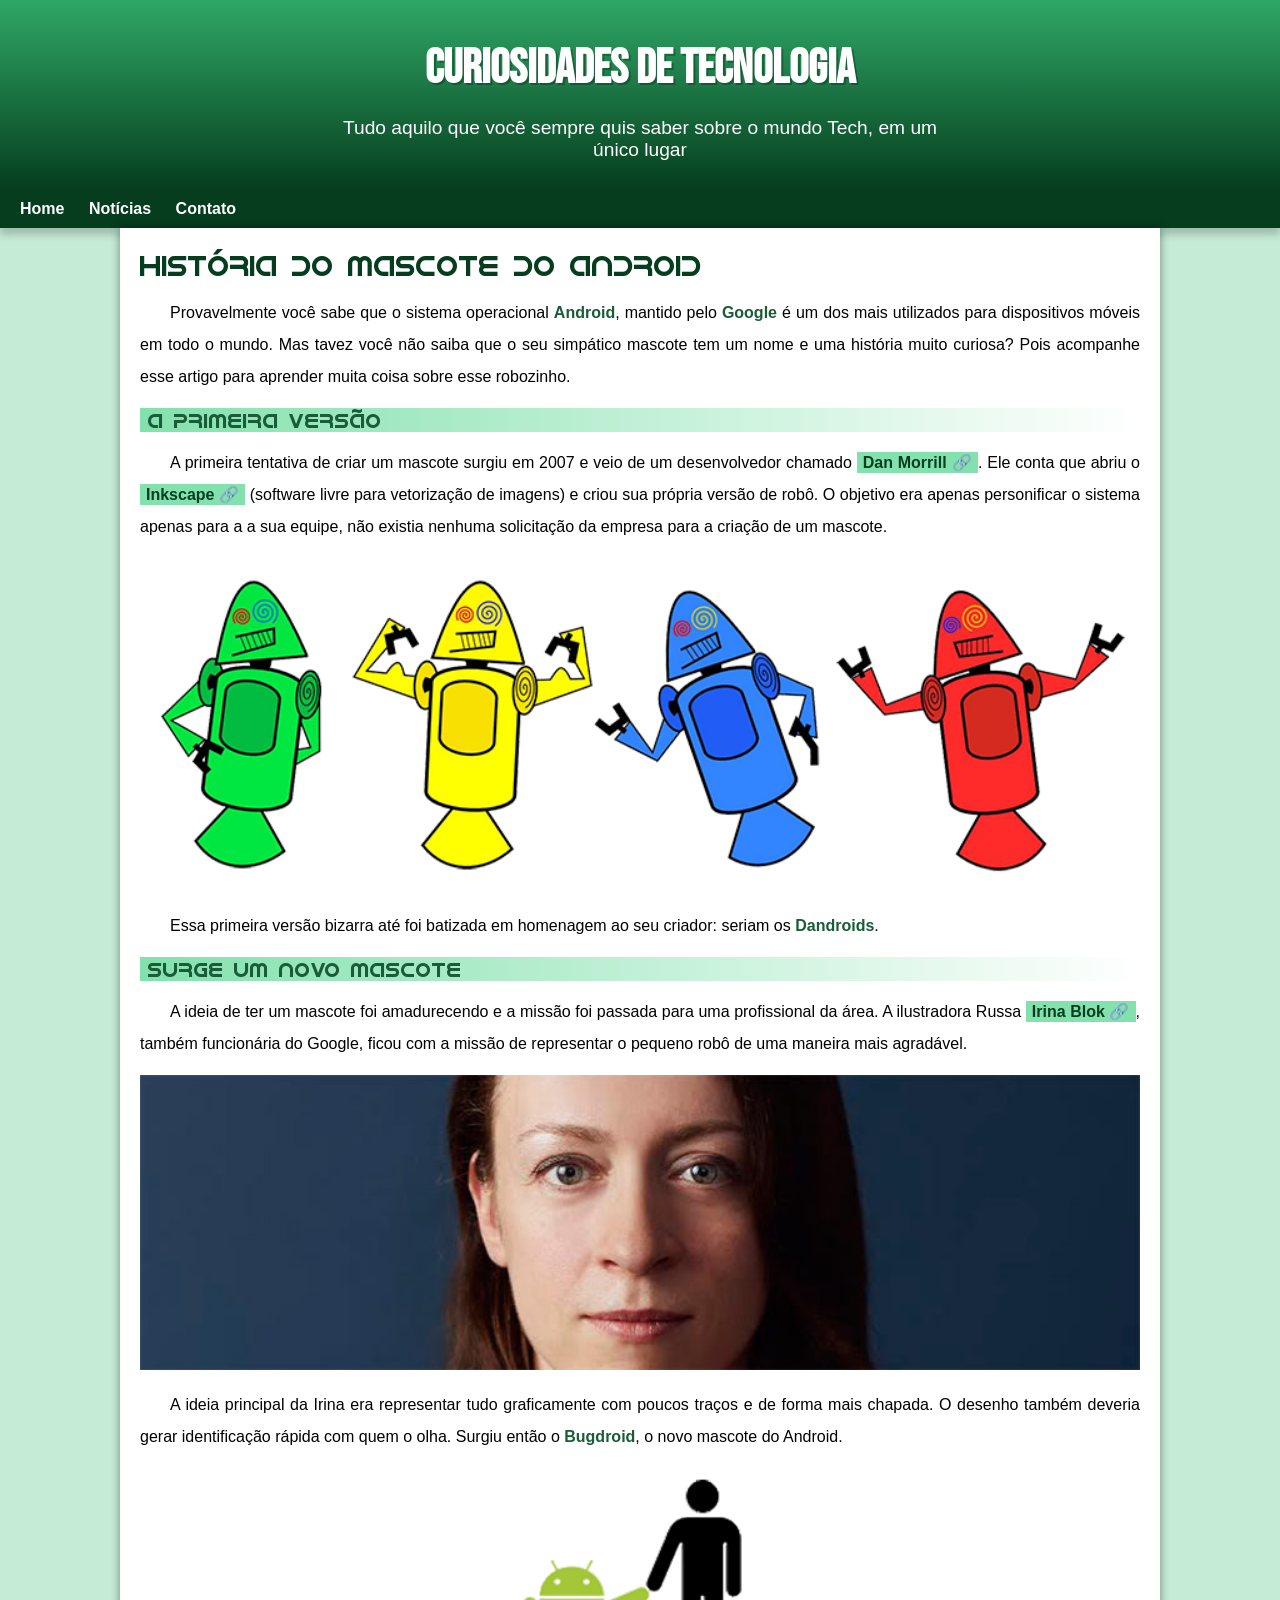
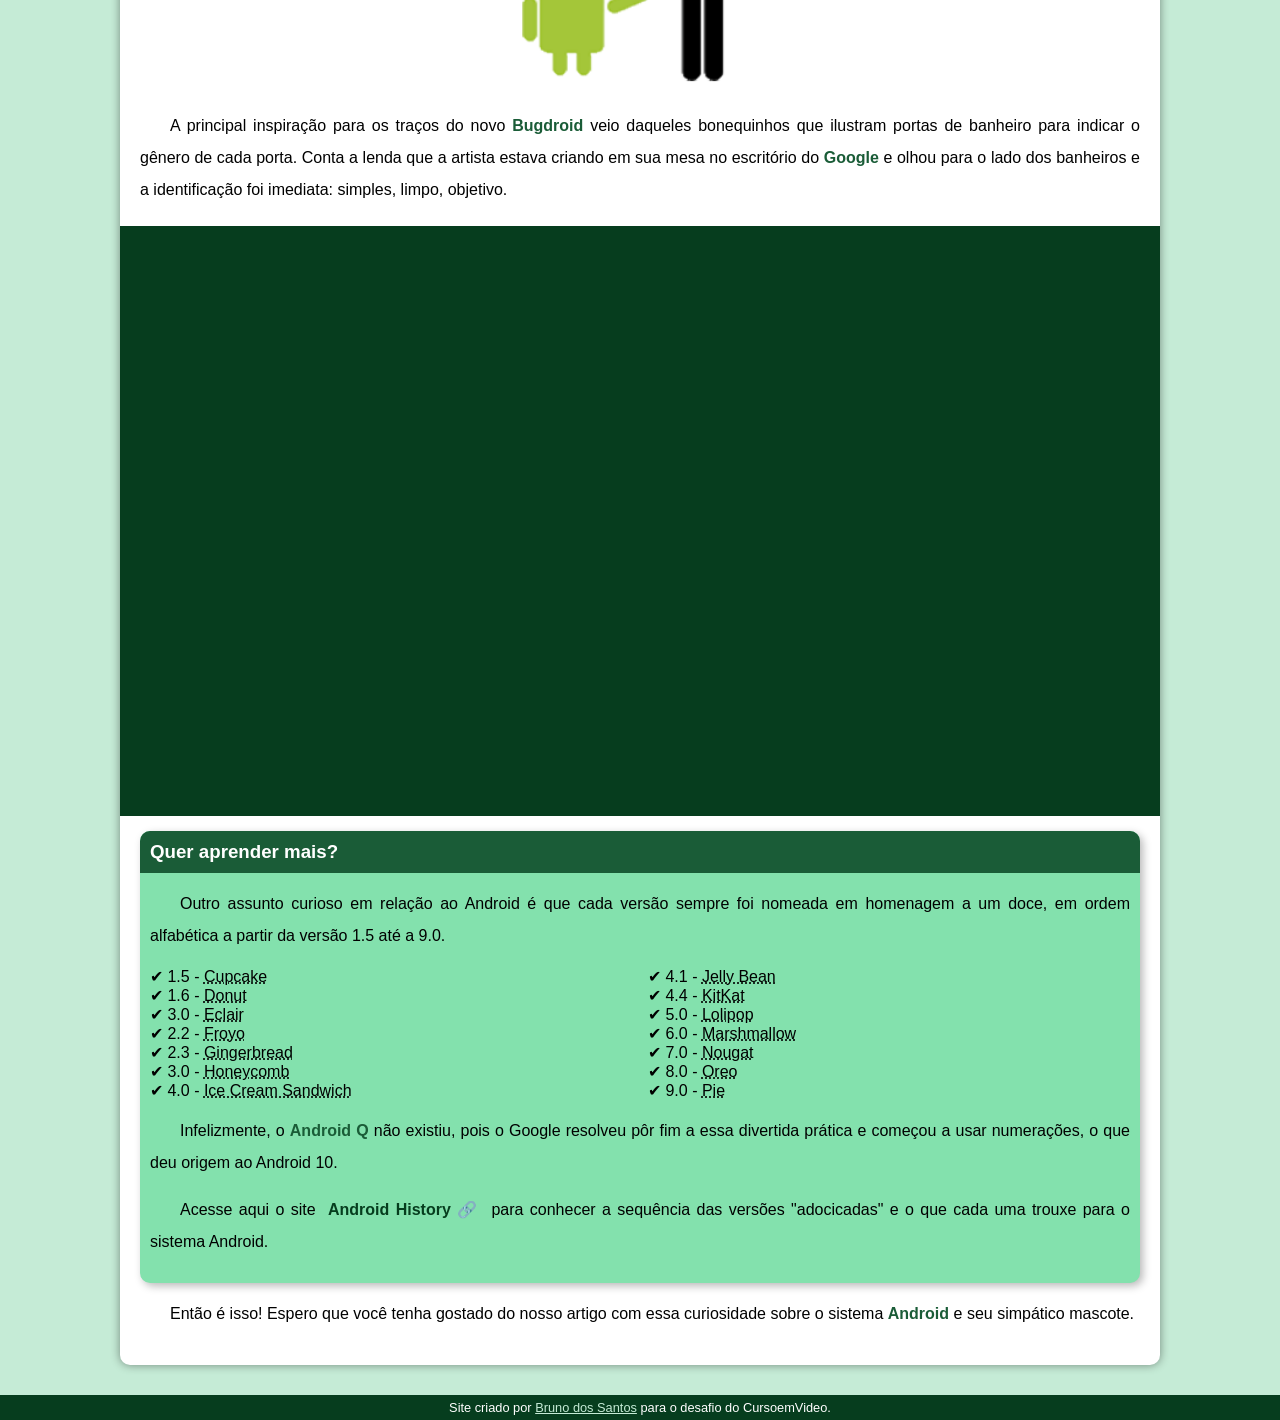
==== index.html @ a3a1a136 "Exclusão do link curiosidades e fale conosco" ====
<!DOCTYPE html>
<html lang="pt-br">

<head>
    <meta charset="UTF-8">
    <meta http-equiv="X-UA-Compatible" content="IE=edge">
    <meta name="viewport" content="width=device-width, initial-scale=1.0">
    <link rel="stylesheet" href="style.css">
    <link rel="icon" href="imagens/favicon.ico" type="image/x-icon" />
    <title>Como surgiu o mascote do Android?</title>

</head>

<body>
    <header>
        
        <h1>CURIOSIDADES DE TECNOLOGIA</h1>
        
        <P>Tudo aquilo que você sempre quis saber sobre o mundo Tech, em um único lugar</P>

    </header>
    
    <nav>
        <a href="#">Home</a>
        <a href="#">Notícias</a>
        <a href="#">Contato</a>
    
    </nav>
    
    <main>
    
        <article>
    
            <h1>HISTÓRIA DO MASCOTE DO ANDROID</h1>
    
            <P>Provavelmente você sabe que o sistema operacional <strong>Android</strong>, mantido pelo
            <strong>Google</strong> é um dos mais utilizados
            para dispositivos móveis em todo o mundo. Mas tavez você não saiba que o seu simpático mascote tem um
            nome e uma história muito curiosa? Pois acompanhe esse artigo para aprender muita coisa sobre esse
            robozinho.
            </P>
            
            <h2>A PRIMEIRA VERSÃO</h2>
            
            <P>
            A primeira tentativa de criar um mascote surgiu em 2007 e veio de um desenvolvedor chamado <a href="https://androidcommunity.com/dan-morrill-shows-us-the-android-mascot-that-almost-was-20130103/" target="_blank" class="externo">Dan Morrill</a>.
            Ele conta que abriu o <a href="https://inkscape.org/pt-br/" target="_blank" class="externo">Inkscape</a> (software livre
            para vetorização de imagens) e criou sua própria versão
            de robô. O objetivo era apenas personificar o sistema apenas para a a sua equipe, não existia nenhuma
            solicitação da empresa para a criação de um mascote.
            </P>
            
            <picture>
                
                <source media="(max-width: 800px)" srcset="imagens/dan-droids-pq.png">
                <img id="dan-droids" src="imagens/dan-droids.png" alt="Dan Droids">
            
            </picture>
            
            <p>
            Essa primeira versão bizarra até foi batizada em homenagem ao seu criador: seriam os
            <strong>Dandroids</strong>.
            </p>

            <h2>SURGE UM NOVO MASCOTE</h2>

            <P>
            A ideia de ter um mascote foi amadurecendo e a missão foi passada para uma profissional da área. A
            ilustradora Russa <a href="https://www.irinablok.com/android" target="_blank" class="externo">Irina
            Blok</a>, também
            funcionária do Google, ficou com a missão de representar o pequeno
            robô de uma maneira mais agradável.</P>
            
            <picture>
            
                <source media="(max-width: 800px)" srcset="imagens/irina-blok-pq.jpg">
                <img id="irina-block" src="imagens/irina-blok.jpg" alt="Dan Droids">
            
            </picture>
            
            <p>
            A ideia principal da Irina era representar tudo graficamente com poucos traços e de forma mais chapada. O
            desenho também deveria gerar identificação rápida com quem o olha. Surgiu então o <strong>Bugdroid</strong>, o novo mascote do Android.
            </p>
            
            <img id="pequena" src="imagens/bugdroid.png" alt="bugdroid" placehold="bug">
            
            <p>
                A principal inspiração para os traços do novo <strong>Bugdroid</strong> veio daqueles bonequinhos que
                ilustram portas de
                banheiro para indicar o gênero de cada porta. Conta a lenda que a artista estava criando em sua mesa no
                escritório do <strong>Google</strong> e olhou para o lado dos banheiros e a identificação foi imediata:
                simples, limpo,
                objetivo.</p>

            <div class="video">
                
                <iframe id="videoyou" width="560" height="315"
                src="https://www.youtube.com/embed/l2UDgpLz20M" title="YouTube video player" frameborder="0"
                allow="accelerometer; autoplay; clipboard-write; encrypted-media; gyroscope; picture-in-picture"
                allowfullscreen></iframe>
            </div>
            
            <aside>
            
                <h3>Quer aprender mais?</h3>

                <p>
                    Outro assunto curioso em relação ao Android é que cada versão sempre foi nomeada em homenagem a um
                    doce, em ordem alfabética a partir da versão 1.5 até a 9.0.</p>

                <ul>

                    <li>1.5 - <abbr title="Bolo de Copo">Cupcake</abbr></li>
                    <li>1.6 - <abbr title="Rosquinha">Donut</abbr></li>
                    <li>3.0 - <abbr title="Bomba">Eclair</abbr></li>
                    <li>2.2 - <abbr title="Iorgute Congelado">Froyo</abbr></li>
                    <li>2.3 - <abbr title="Biscoito de Gengibre">Gingerbread</abbr></li>
                    <li>3.0 - <abbr title="Favo de Mel">Honeycomb</abbr></li>
                    <li>4.0 - <abbr title="SAnduiche de Sorvete">Ice Cream Sandwich</abbr></li>
                    <li>4.1 - <abbr title="Jujuba">Jelly Bean</abbr></li>
                    <li>4.4 - <abbr title="KitKat">KitKat</abbr></li>
                    <li>5.0 - <abbr title="Pirulito">Lolipop</abbr></li>
                    <li>6.0 - <abbr title="Marshmallow">Marshmallow</abbr></li>
                    <li>7.0 - <abbr title="Torrone">Nougat</abbr></li>
                    <li>8.0 - <abbr title="Oreo">Oreo</abbr></li>
                    <li>9.0 - <abbr title="Torta">Pie</abbr></li>

                </ul>

                <p>Infelizmente, o <strong>Android Q</strong> não existiu, pois o Google resolveu pôr fim a essa
                    divertida prática e começou a usar numerações, o que deu origem ao Android 10.</p>

                <p> Acesse aqui o site <a href="https://   www.android.com/intl/pt-BR_br/history/" target="_blank"
                        class="externo">Android History</a> para conhecer a sequência das versões "adocicadas" e o
                    que cada uma trouxe para o sistema Android.
                </p>

            </aside>

            <p>Então é isso! Espero que você tenha gostado do nosso artigo com essa curiosidade sobre o sistema
                <strong>Android</strong> e seu simpático mascote.
            </p>
        </article>

    </main>

    
              
    <footer>
        <p>Site criado por <a id="rede" href="https://www.linkedin.com/in/bruno-dos-santos-845595197/" target="_blank">Bruno dos Santos</a> para o desafio do CursoemVideo.</p>
    </footer>
</body>

</html>
---- style.css ----
@font-face {
    font-family: 'idroid';
    src: url('../fontes/idroid.otf');
}

@font-face {
    font-family: 'bebas';
    src: url('fontes/BebasNeue-Regular.ttf');
}

* {
    margin: 0;
    padding: 0;
}


:root {

    --cor0: #c5ebd6;
    --cor1: #83e1ad;
    --cor2: #3ddc84;
    --cor3: #2fa866;
    --cor4: #1a5c37;
    --cor5: #063d1e;
    --fonte-padrao: Arial, Helvetica, sans-serif;
    --fonte-destaque: 'bebas';
    --fonte-android: 'idroid';

}



body {
    font-family: var(--fonte-padrao);
    background-color: var(--cor0);
        
}

a.externo::after {
    content: '\00a0\1f517';
}


header {
    background-image: linear-gradient(to bottom, var(--cor3), var(--cor5));
    min-height: 150px;
    text-align: center;
    padding-top: 40px;
    font-weight: normal;
}



header h1 {
    
    color:white;
    font-family: var(--fonte-destaque);
    font-size: 3em;
    margin-bottom: 20px;
    text-shadow: 2px 2px 0px rgba(0,0,0,0.267);

}

header p {
    font-family: var(--fonte-padrao);
    font-size: 1.2em;
    color: white;
    max-width: 600px;
    padding-right: 10px;
    padding-left: 10px;
    margin: auto;
    
}

nav {
    background-color: var(--cor5);
    padding:10px;
    box-shadow: 0px 7px 7px rgba(0, 0, 0, 0.185)
}

nav a {
    color: white;
    text-decoration: none;
    padding: 10px;
    font-weight: bold;
    border-radius: 5px;
    transition-duration: .5s;
    
    


}

nav a:hover {
    background-color: var(--cor3);
    color: var(--cor5);


}

main {
    min-width: 300px;
    max-width: 1000px;
    margin: auto;
    margin-bottom: 30px;
    padding: 20px;
    background-color:white;
    box-shadow: 0px 0px 10px rgba(0,0,0,0.418);
    border-bottom-left-radius: 10px;
    border-bottom-right-radius: 10px;

}

main h1 {
    color: var(--cor5);
    font-family: var(--fonte-android);
    font-weight: normal;
    font-size: 1.8em;
}

main h2 {
    font-family: var(--fonte-android);
    color: var(--cor4);
    font-size: 1.3em;
    background-image: linear-gradient(to right, var(--cor1), transparent);
    text-indent: 8px;
    font-weight: normal;
    
}


main p {
    margin: 15px 0px;
    text-align: justify;
    text-indent: 30px;
    line-height: 2em;
    font-size: 1em;
}

main strong {
    color: var(--cor4);
    font-weight: bolder;
    
}

main a {
    text-decoration: none;
    font-weight: bold;
    color: var(--cor5);
    background-color: var(--cor1);
    padding: 2px 6px;
}

main a:hover {
    text-decoration: underline;
    color: var(--cor4);
}

/*
article {
    background-color: white;
    box-shadow: 1px 1px 3px 1px rgba(0, 0, 0, 0.438);
    border-radius: 0 0 10px 10px;
    padding-bottom: 50px;
} 

article h1 {
    font-size: 1.8em;
    font-family: 'idroid';
    color: var(--cor4);
    padding-top: 30px;
    padding-left: 30px;
}

article h2 {
    padding-left: 10px;
    font-family: 'idroid';
    color: var(--cor4);
    background-image: linear-gradient(to right, #31aa6759, white);
    padding-top: 5px;
    margin-top: 20px;
    text-align: left;
    margin-left: 30px;
}

article p {

    border-left-width: 0px;
    border-right-width: 0px;
    margin-top: 15px;
    margin-left: 30px;
    margin-bottom: 0px;
    margin-right: 30px;
    text-indent: 30px;
    line-height: 1.5em;

} */


main img {
    width: 100%;
}

img#pequena {
    max-width: 350px;
    display: block;
    margin: auto;

}

div.video {
    position: relative;
    background-color: var(--cor5);
    height: 0px;
    margin-top: 20px;
    margin-left: -20px;
    margin-right: -20px;
    margin-bottom: 15px;
    padding-bottom: 59%;
}

div.video>iframe {
    position: absolute;
    margin: 0px;
    top: 5%;
    left: 5%;
    width: 90%;
    height: 90%;
}


aside {
    background-color: var(--cor1);
    padding: 10px;
    border-radius: 10px;
    box-shadow: 3px 3px 8px rgba(0, 0, 0, 0.278);
    
}

aside  h3 {
    background-color: var(--cor4);
    color: white;
    padding: 10px;
    margin: -10px -10px 0px -10px;
    border-radius: 10px 10px 0px 0px;
}


aside  ul {
    list-style-type: '\2714\0020\0020';
    columns: 2;
    list-style-position: inside;
    

}



footer {

    background-color: var(--cor5);
    color: white;
    


}

footer p {
    text-align: center;
    font-size: 0.8em;
    padding: 5px;

}

footer >  a {
    color: white;
    font-weight: bolder;
    text-decoration: none;

}

footer a:hover {
    text-decoration: underline;
    color: var(--cor1);
}

#rede {
    color: var(--cor0);
} 

#rede:hover {
    color: rgb(8, 107, 17);
}
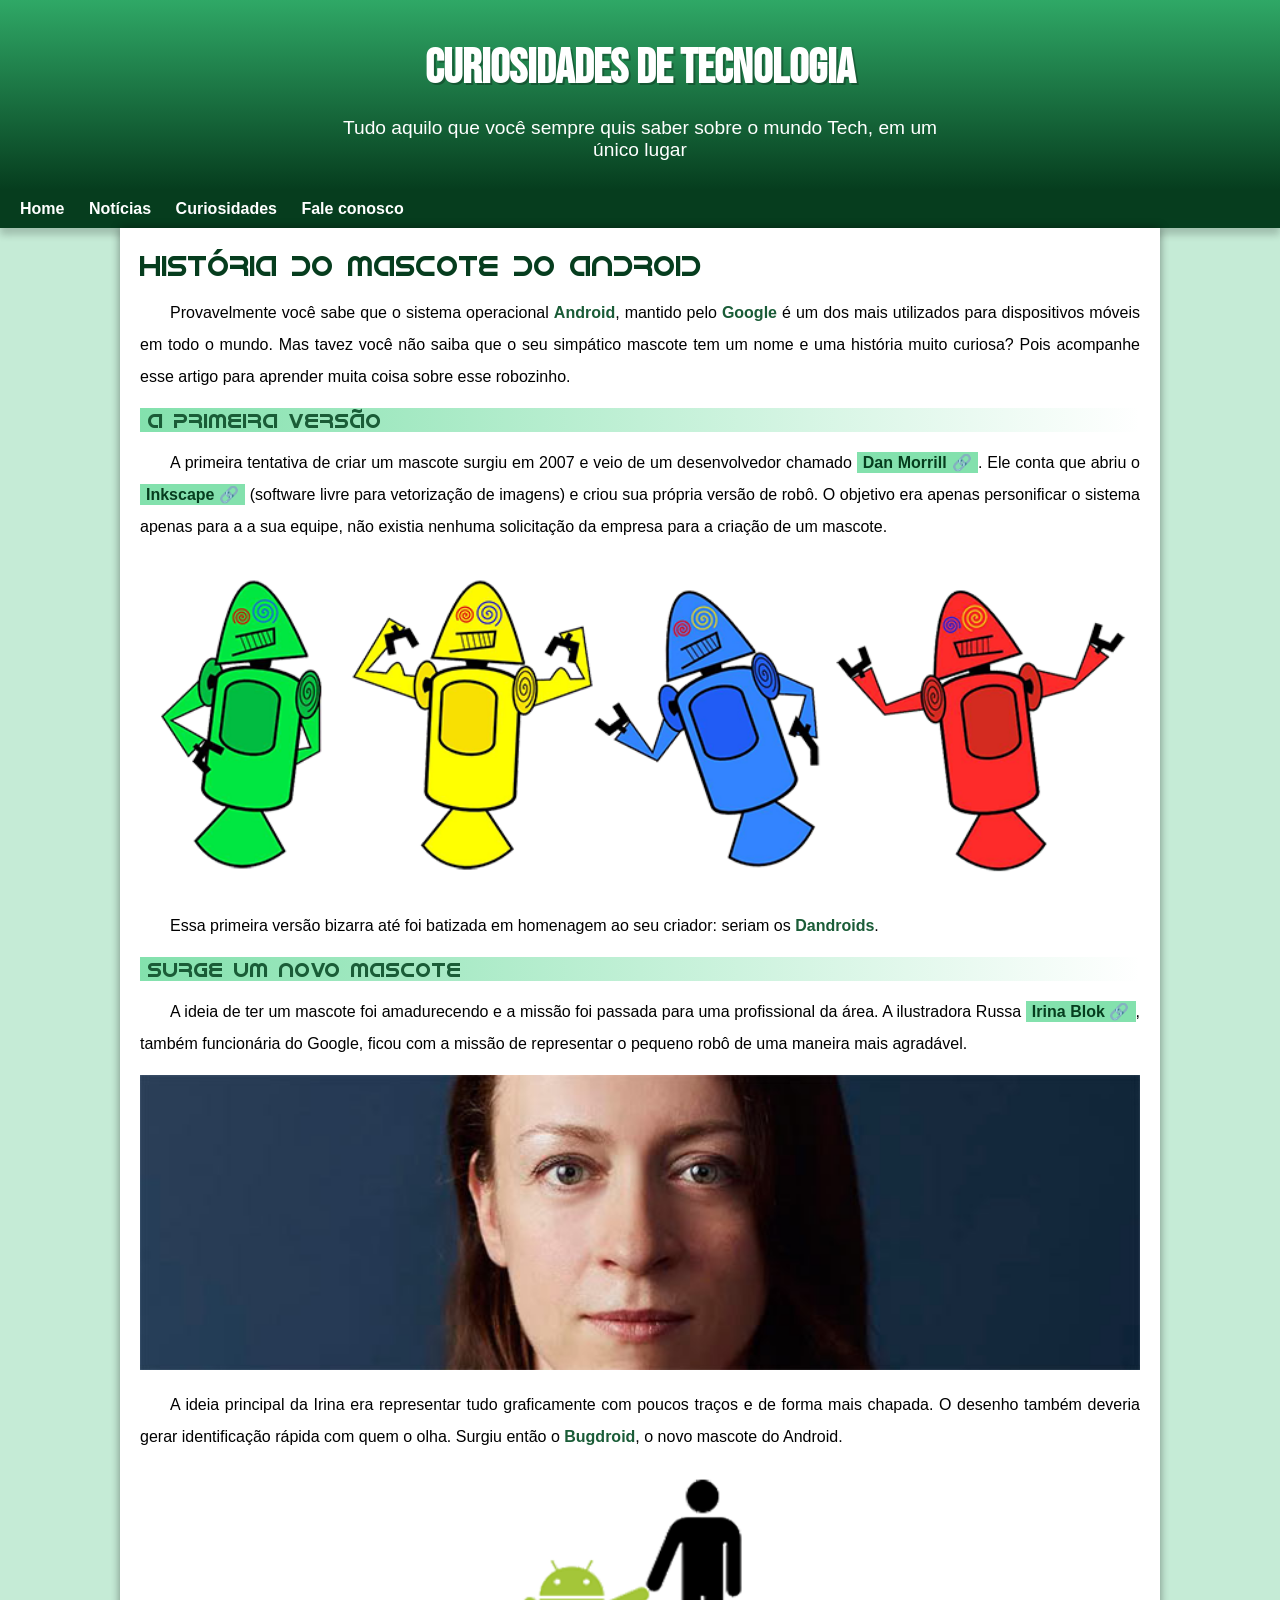
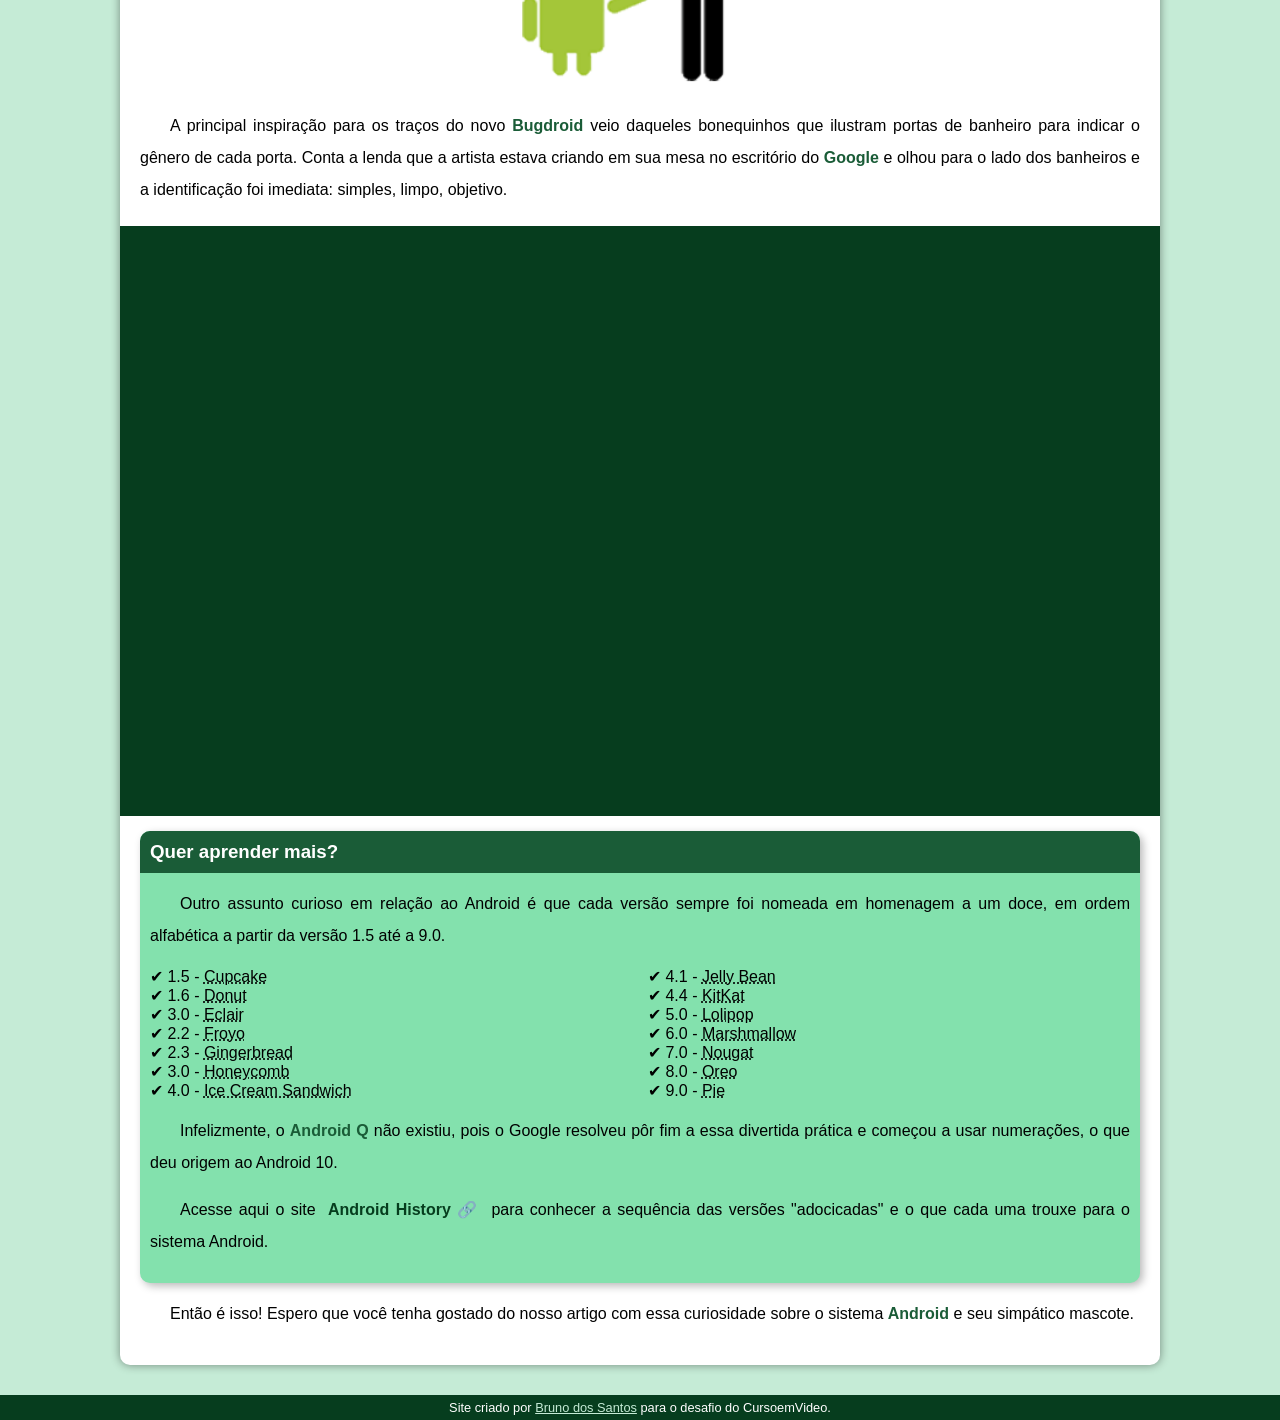
==== commit 1b463be4: "editando o index da página" ====
--- a/index.html
+++ b/index.html
@@ -23,7 +23,8 @@
     <nav>
         <a href="#">Home</a>
         <a href="#">Notícias</a>
-        <a href="#">Contato</a>
+        <a href="#">Curiosidades</a>
+        <a href="#">Fale conosco</a>
     
     </nav>
     
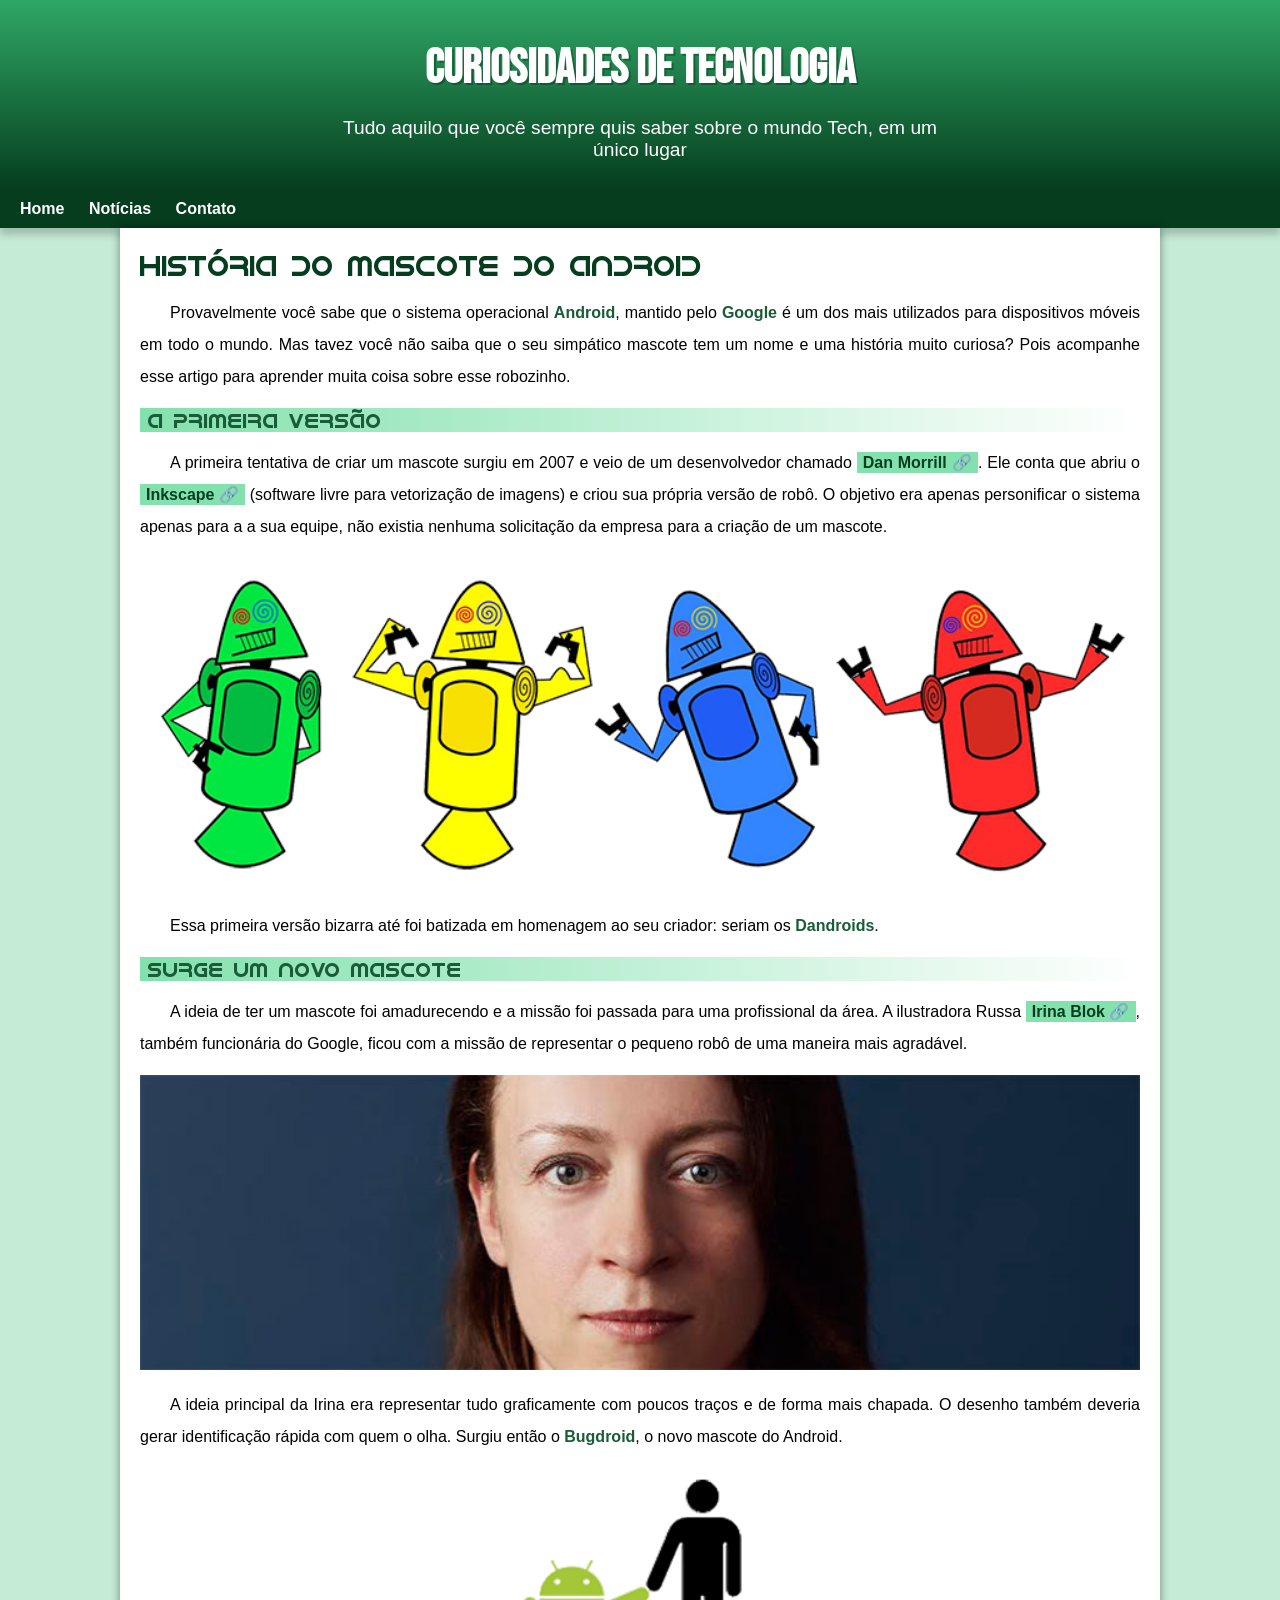
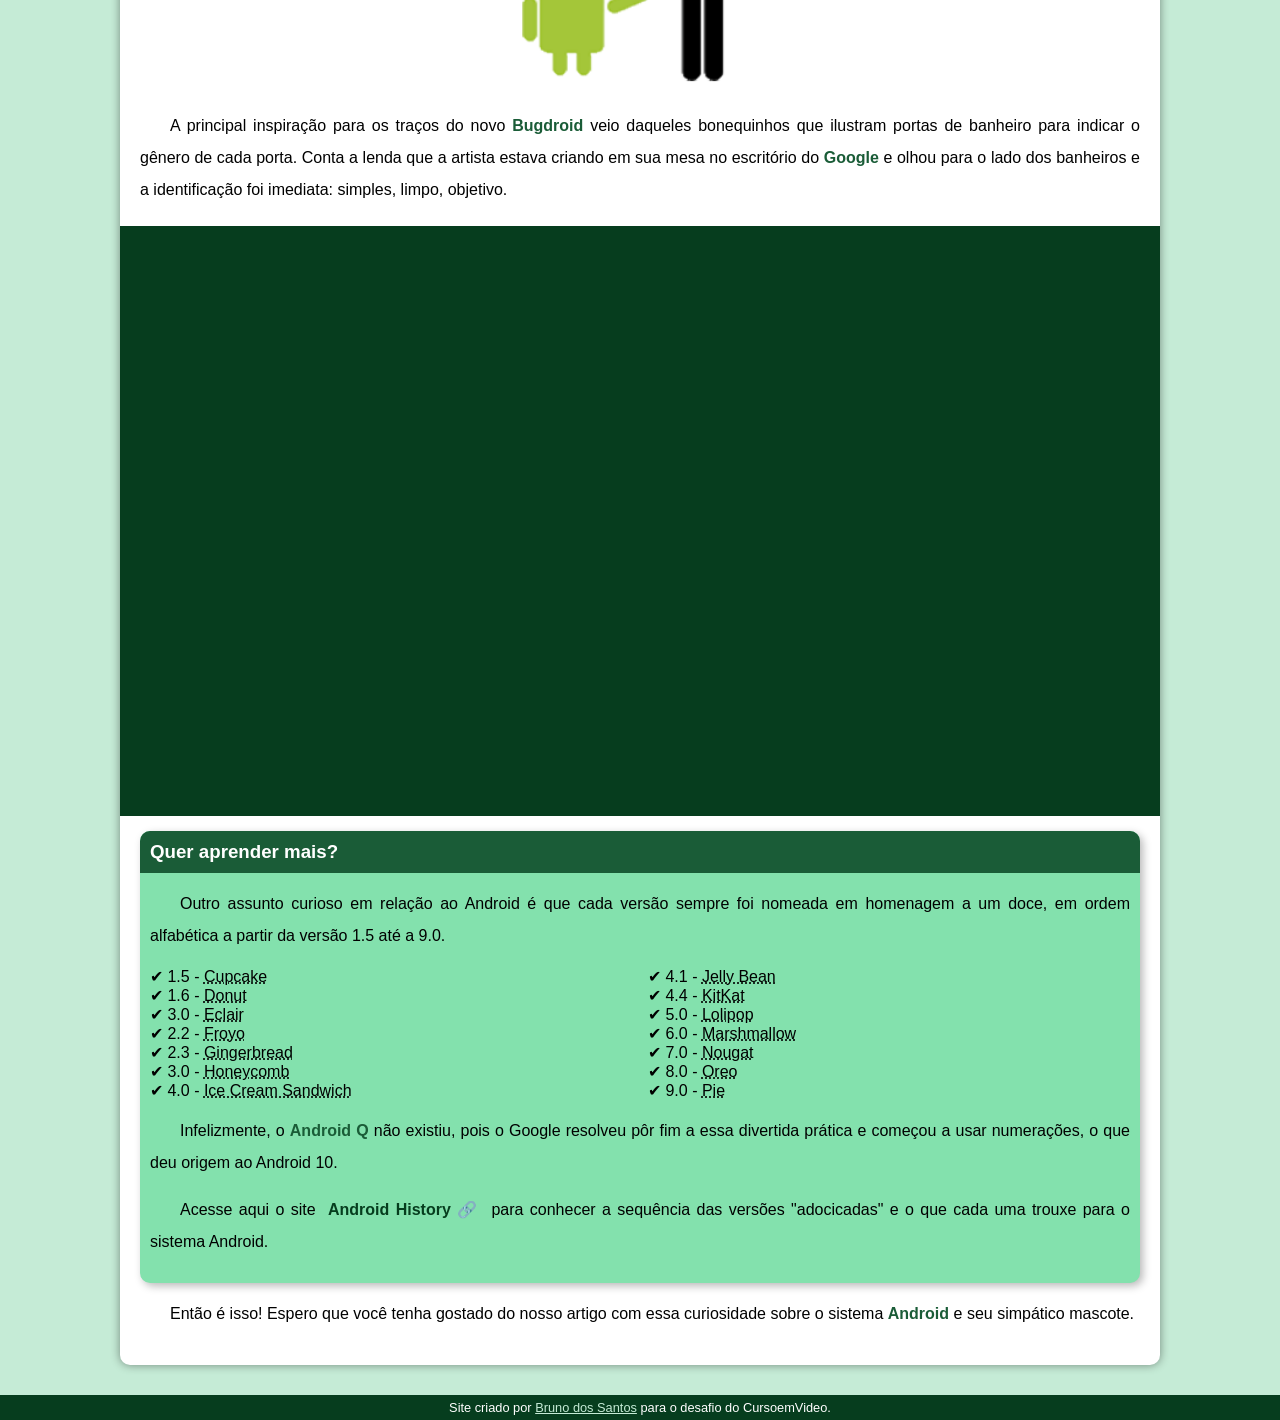
==== commit 1881b8b5: "exclusão Curiosidades e inclusão de Contatos" ====
--- a/index.html
+++ b/index.html
@@ -23,8 +23,7 @@
     <nav>
         <a href="#">Home</a>
         <a href="#">Notícias</a>
-        <a href="#">Curiosidades</a>
-        <a href="#">Fale conosco</a>
+        <a href="#">Contato</a>
     
     </nav>
     
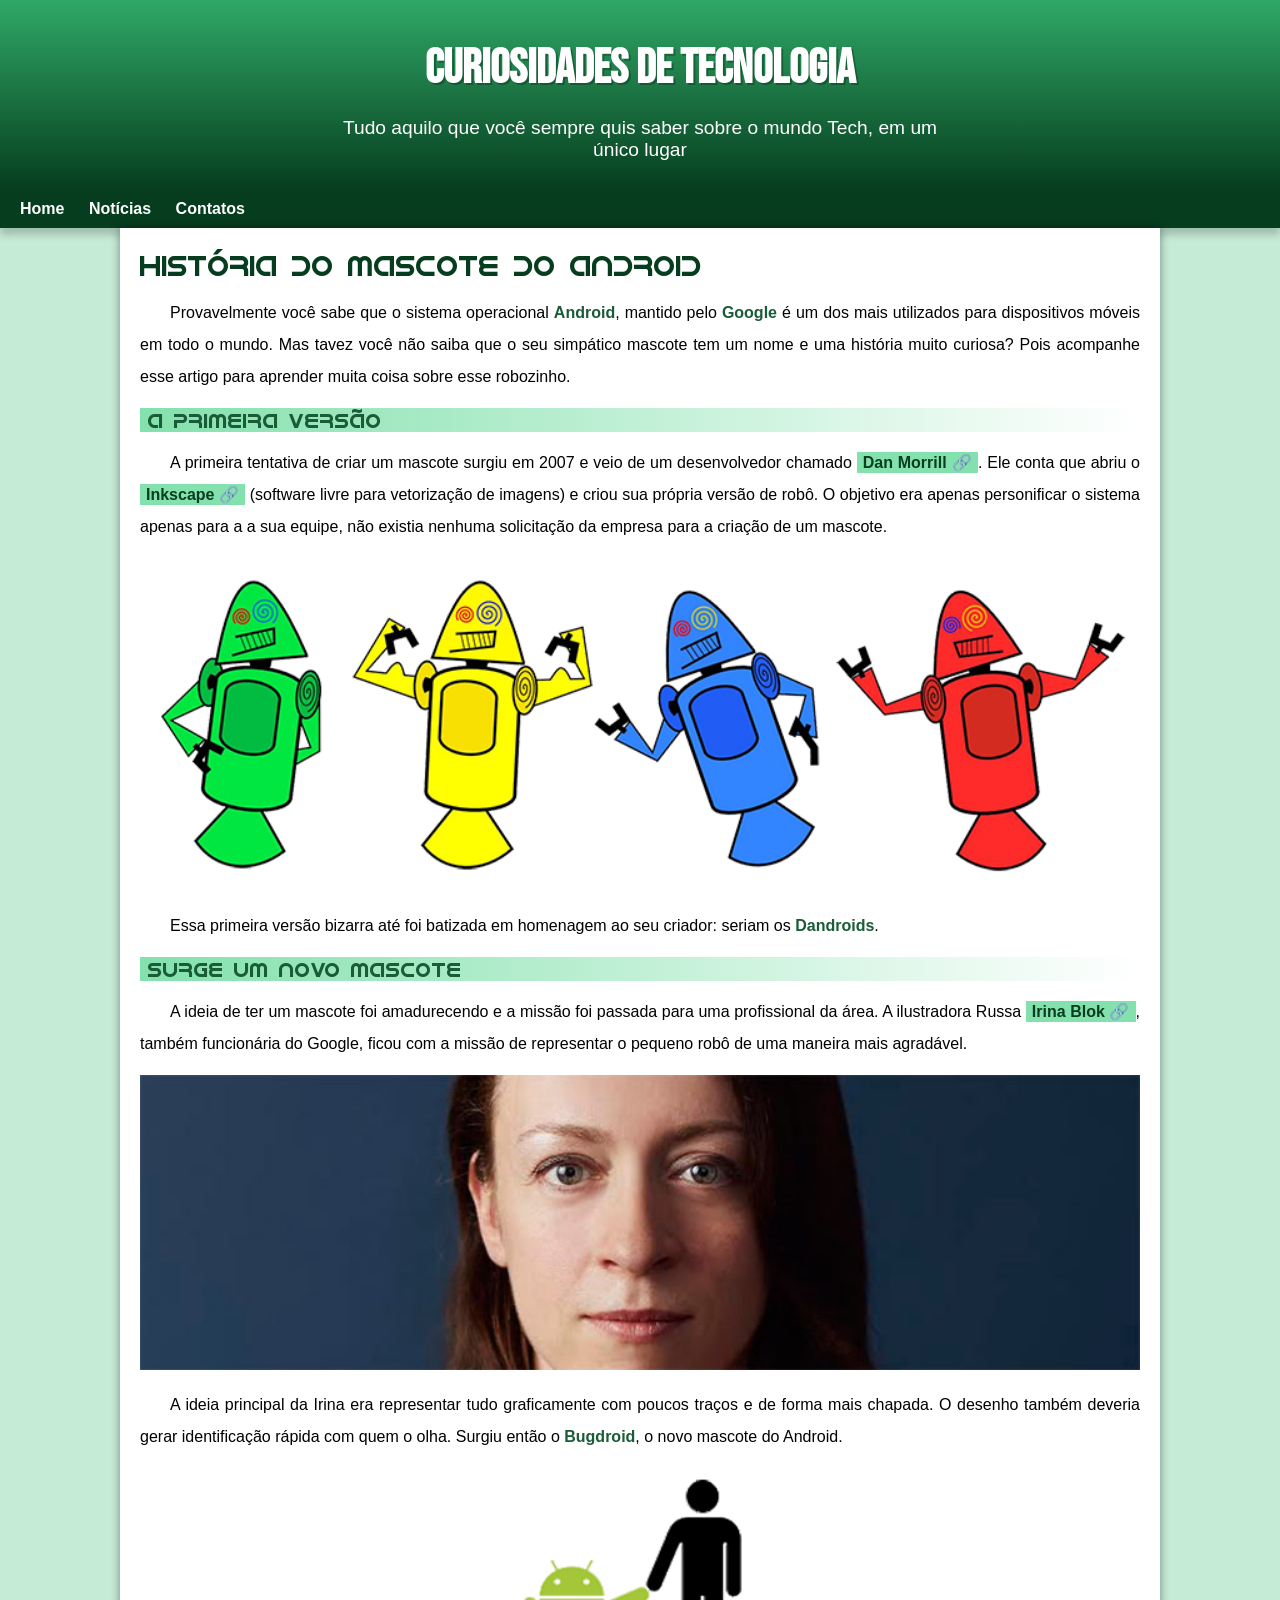
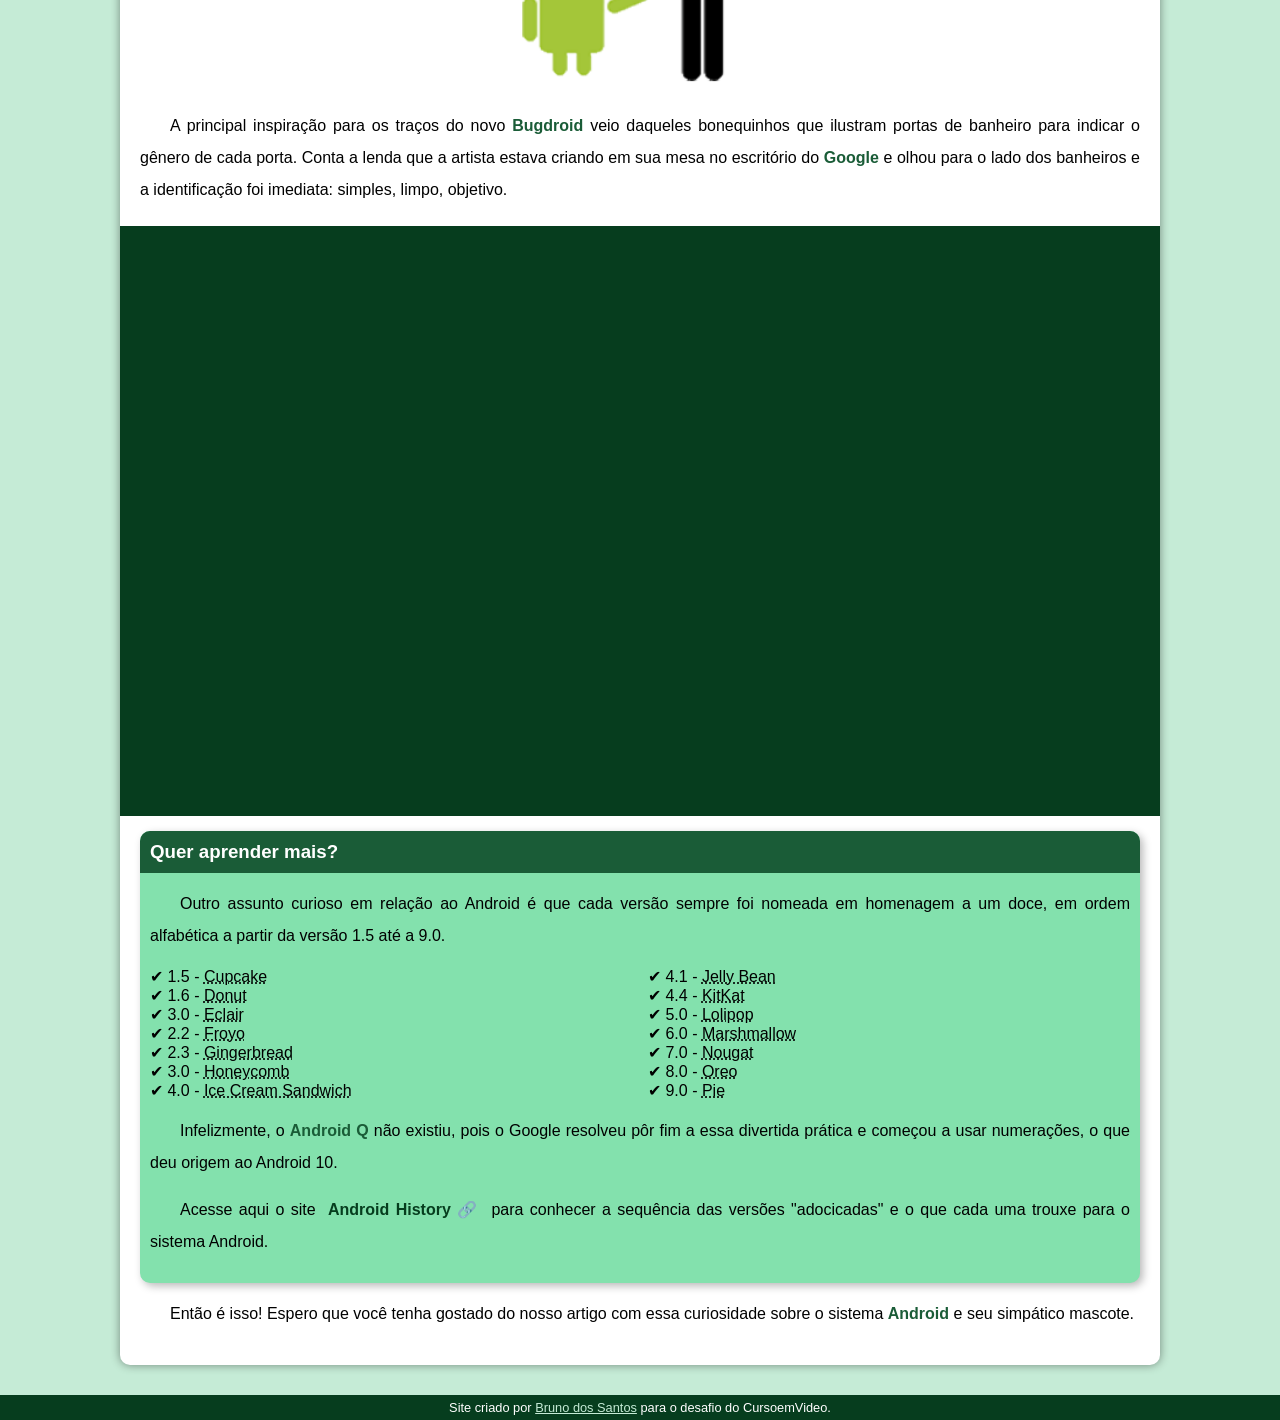
==== commit 42a69a8b: "concerto de um erro de gramatica em "Contatos"" ====
--- a/index.html
+++ b/index.html
@@ -23,7 +23,7 @@
     <nav>
         <a href="#">Home</a>
         <a href="#">Notícias</a>
-        <a href="#">Contato</a>
+        <a href="#">Contatos</a>
     
     </nav>
     
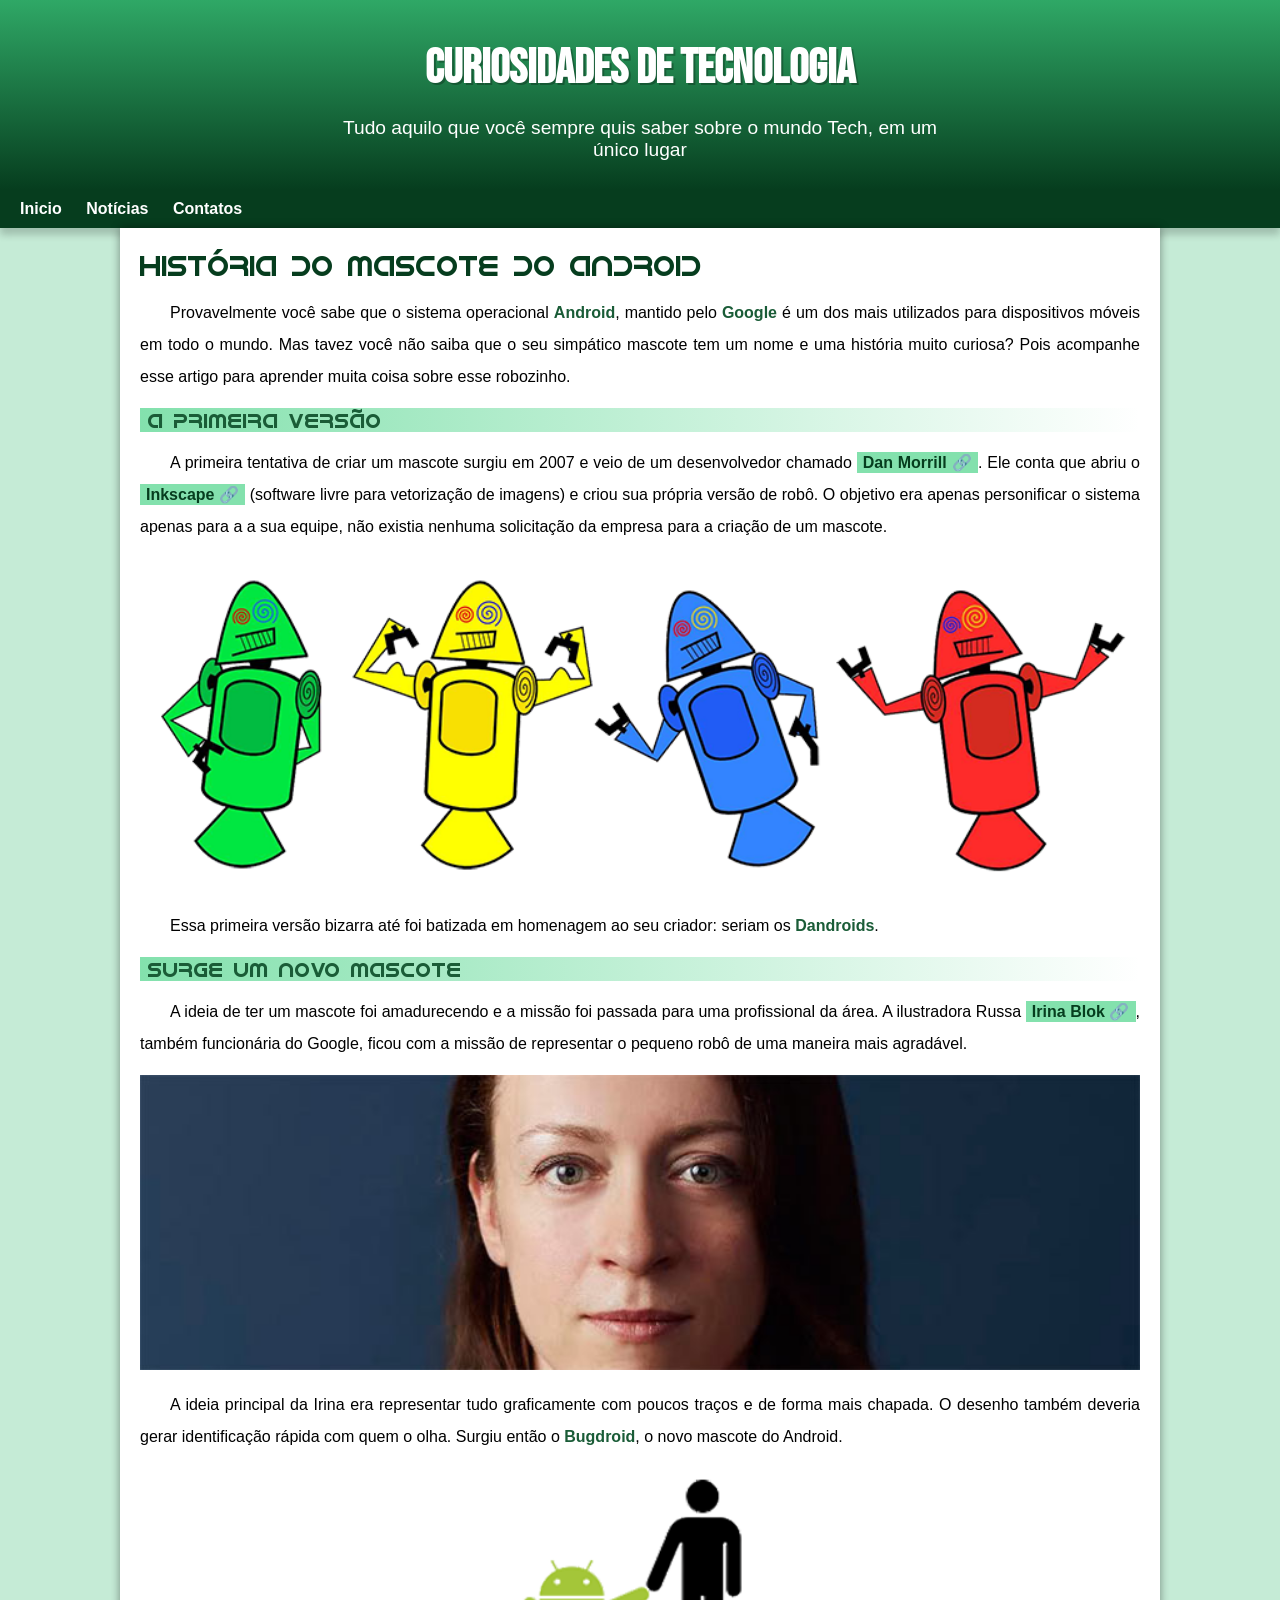
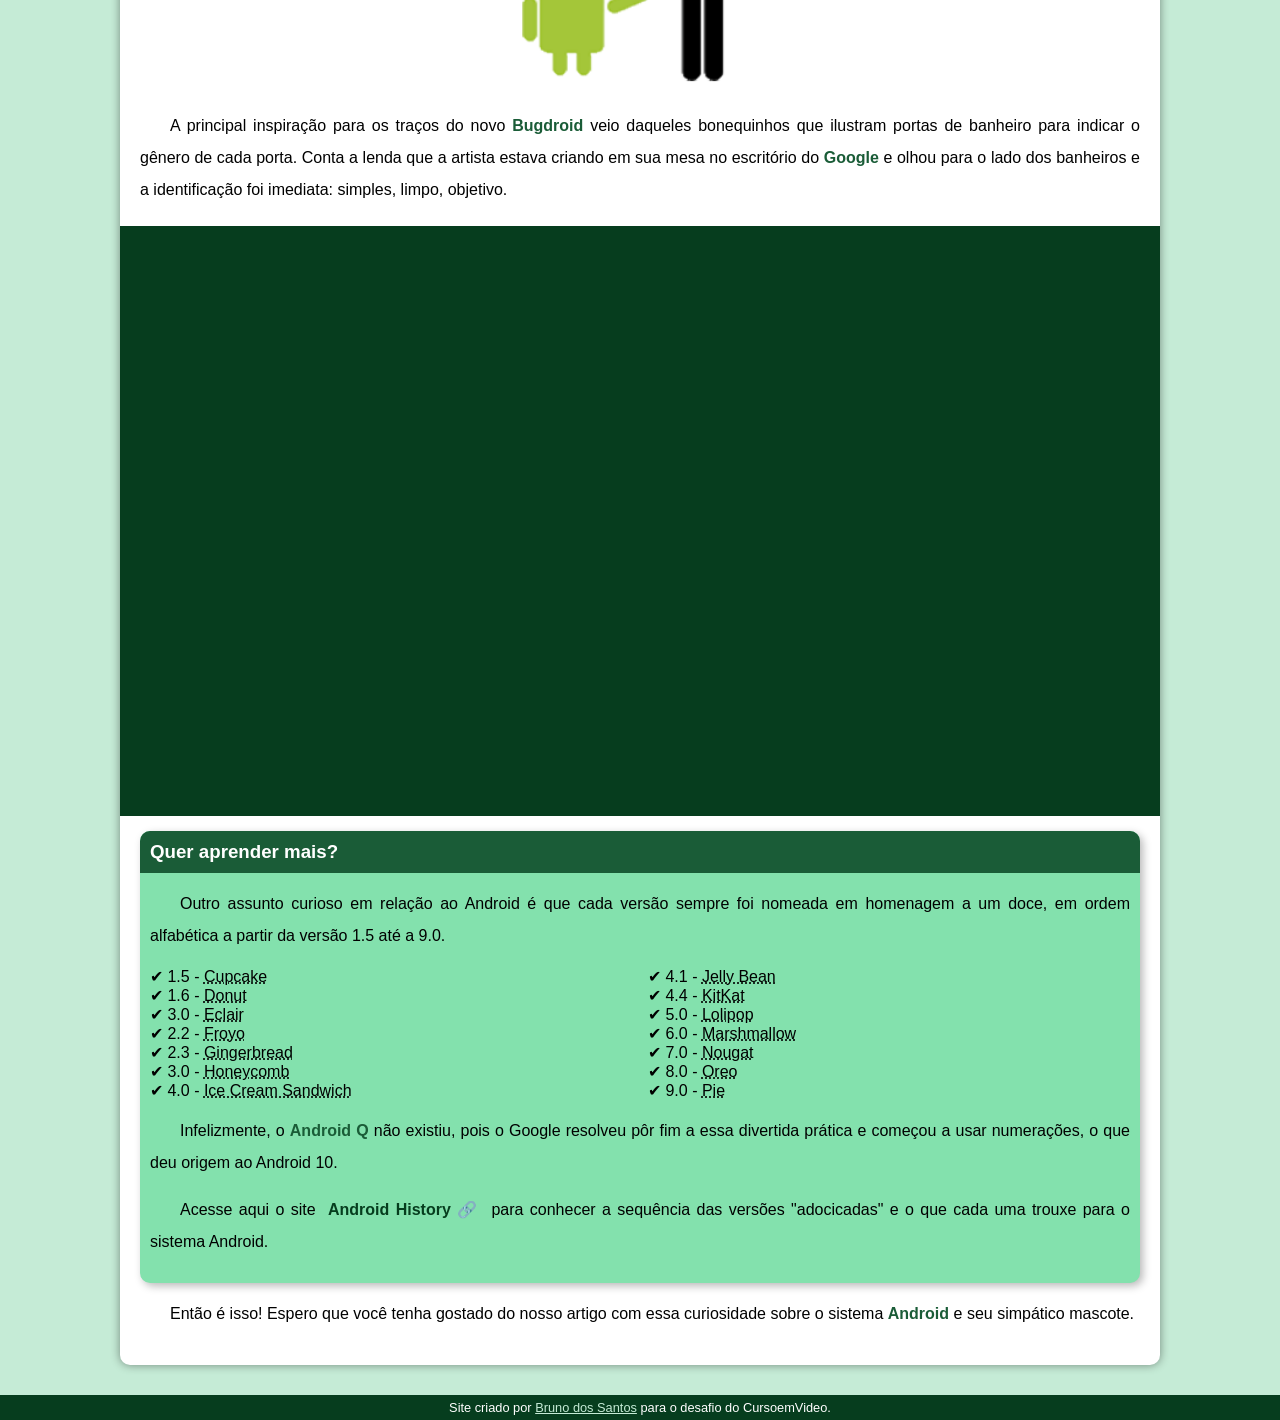
==== commit 58b0c977: "edit home para inicio" ====
--- a/index.html
+++ b/index.html
@@ -21,7 +21,7 @@
     </header>
     
     <nav>
-        <a href="#">Home</a>
+        <a href="#">Inicio</a>
         <a href="#">Notícias</a>
         <a href="#">Contatos</a>
     
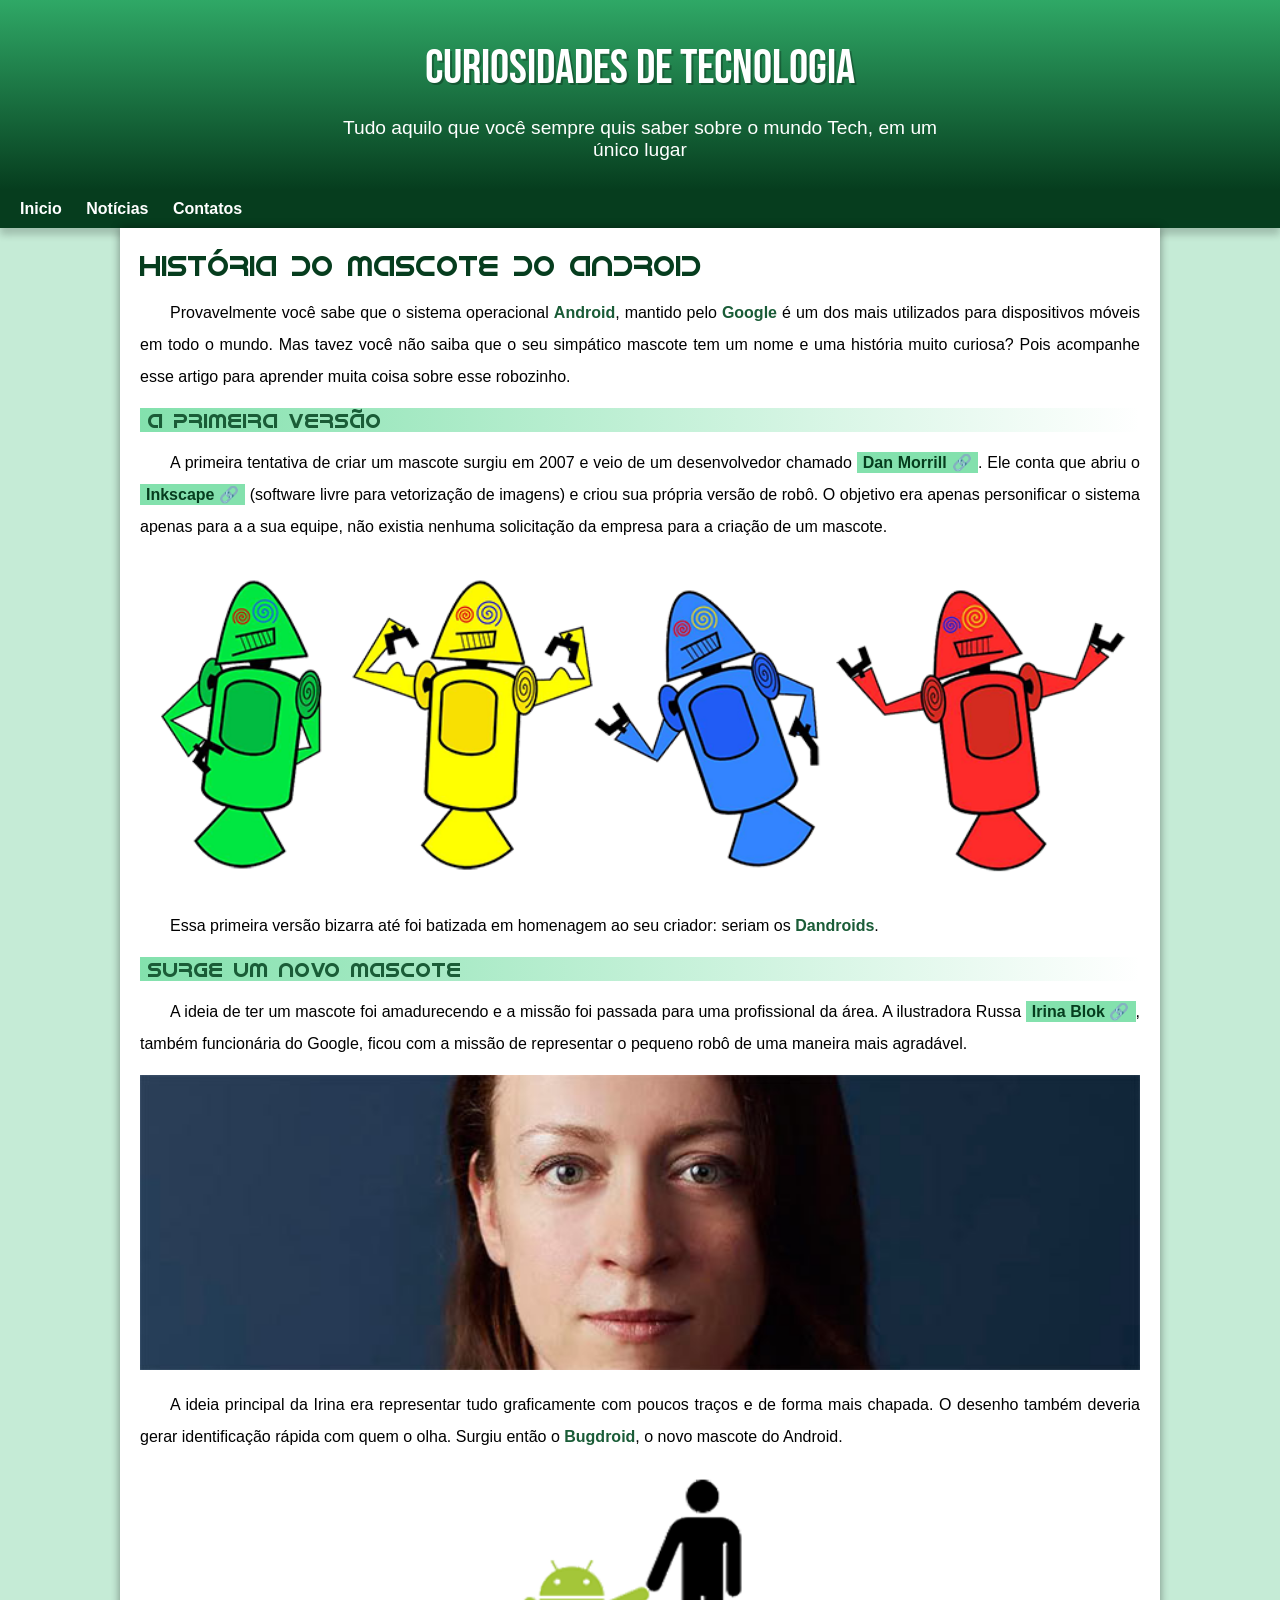
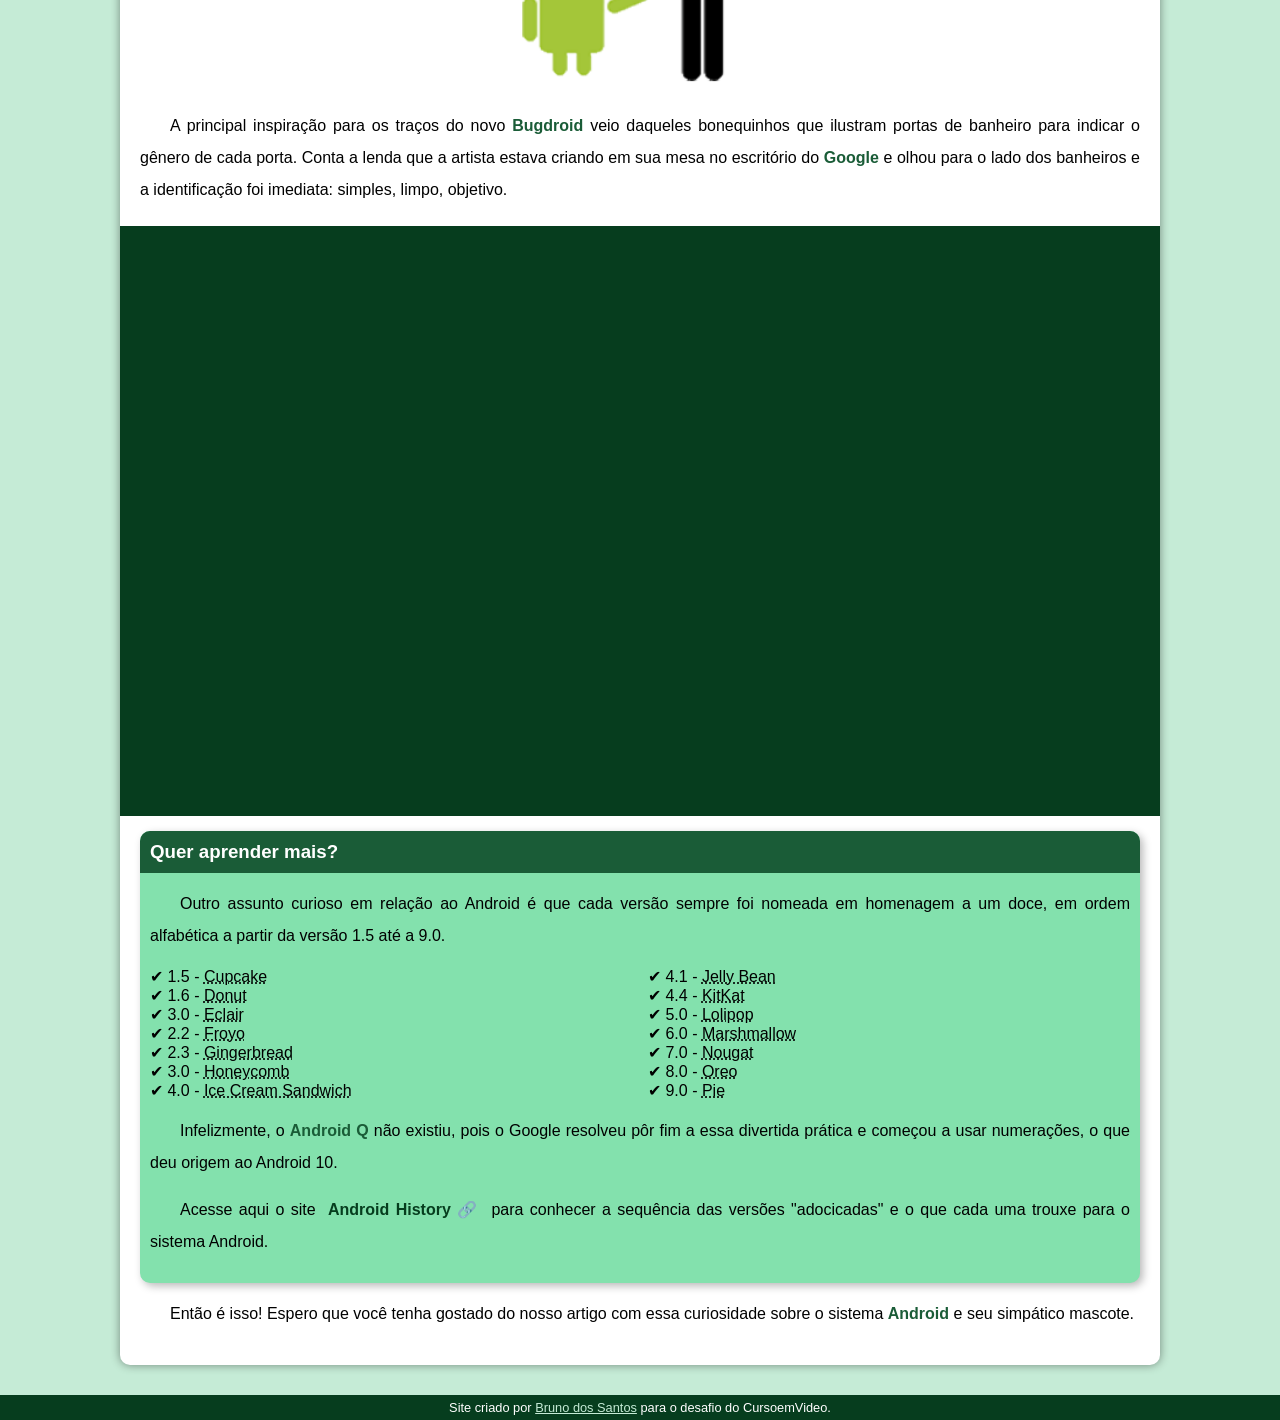
==== commit a75459dd: "edit tamanho max img irina blok e font cursive na ausencia da fonte android" ====
--- a/index.html
+++ b/index.html
@@ -52,7 +52,7 @@
             
             <picture>
                 
-                <source media="(max-width: 800px)" srcset="imagens/dan-droids-pq.png">
+                <source media="(max-width: 600px)" srcset="imagens/dan-droids-pq.png">
                 <img id="dan-droids" src="imagens/dan-droids.png" alt="Dan Droids">
             
             </picture>
@@ -73,7 +73,7 @@
             
             <picture>
             
-                <source media="(max-width: 800px)" srcset="imagens/irina-blok-pq.jpg">
+                <source media="(max-width: 600px)" srcset="imagens/irina-blok-pq.jpg">
                 <img id="irina-block" src="imagens/irina-blok.jpg" alt="Dan Droids">
             
             </picture>
--- a/style.css
+++ b/style.css
@@ -23,8 +23,9 @@
     --cor4: #1a5c37;
     --cor5: #063d1e;
     --fonte-padrao: Arial, Helvetica, sans-serif;
-    --fonte-destaque: 'bebas';
-    --fonte-android: 'idroid';
+    --fonte-destaque: 'Bebas',cursive;
+    --fonte-android: 'idroid',cursive;
+    
 
 }
 
@@ -57,6 +58,7 @@
     font-family: var(--fonte-destaque);
     font-size: 3em;
     margin-bottom: 20px;
+    font-weight: normal;
     text-shadow: 2px 2px 0px rgba(0,0,0,0.267);
 
 }
@@ -113,7 +115,7 @@
 
 main h1 {
     color: var(--cor5);
-    font-family: var(--fonte-android);
+    font-family:var(--fonte-android);
     font-weight: normal;
     font-size: 1.8em;
 }
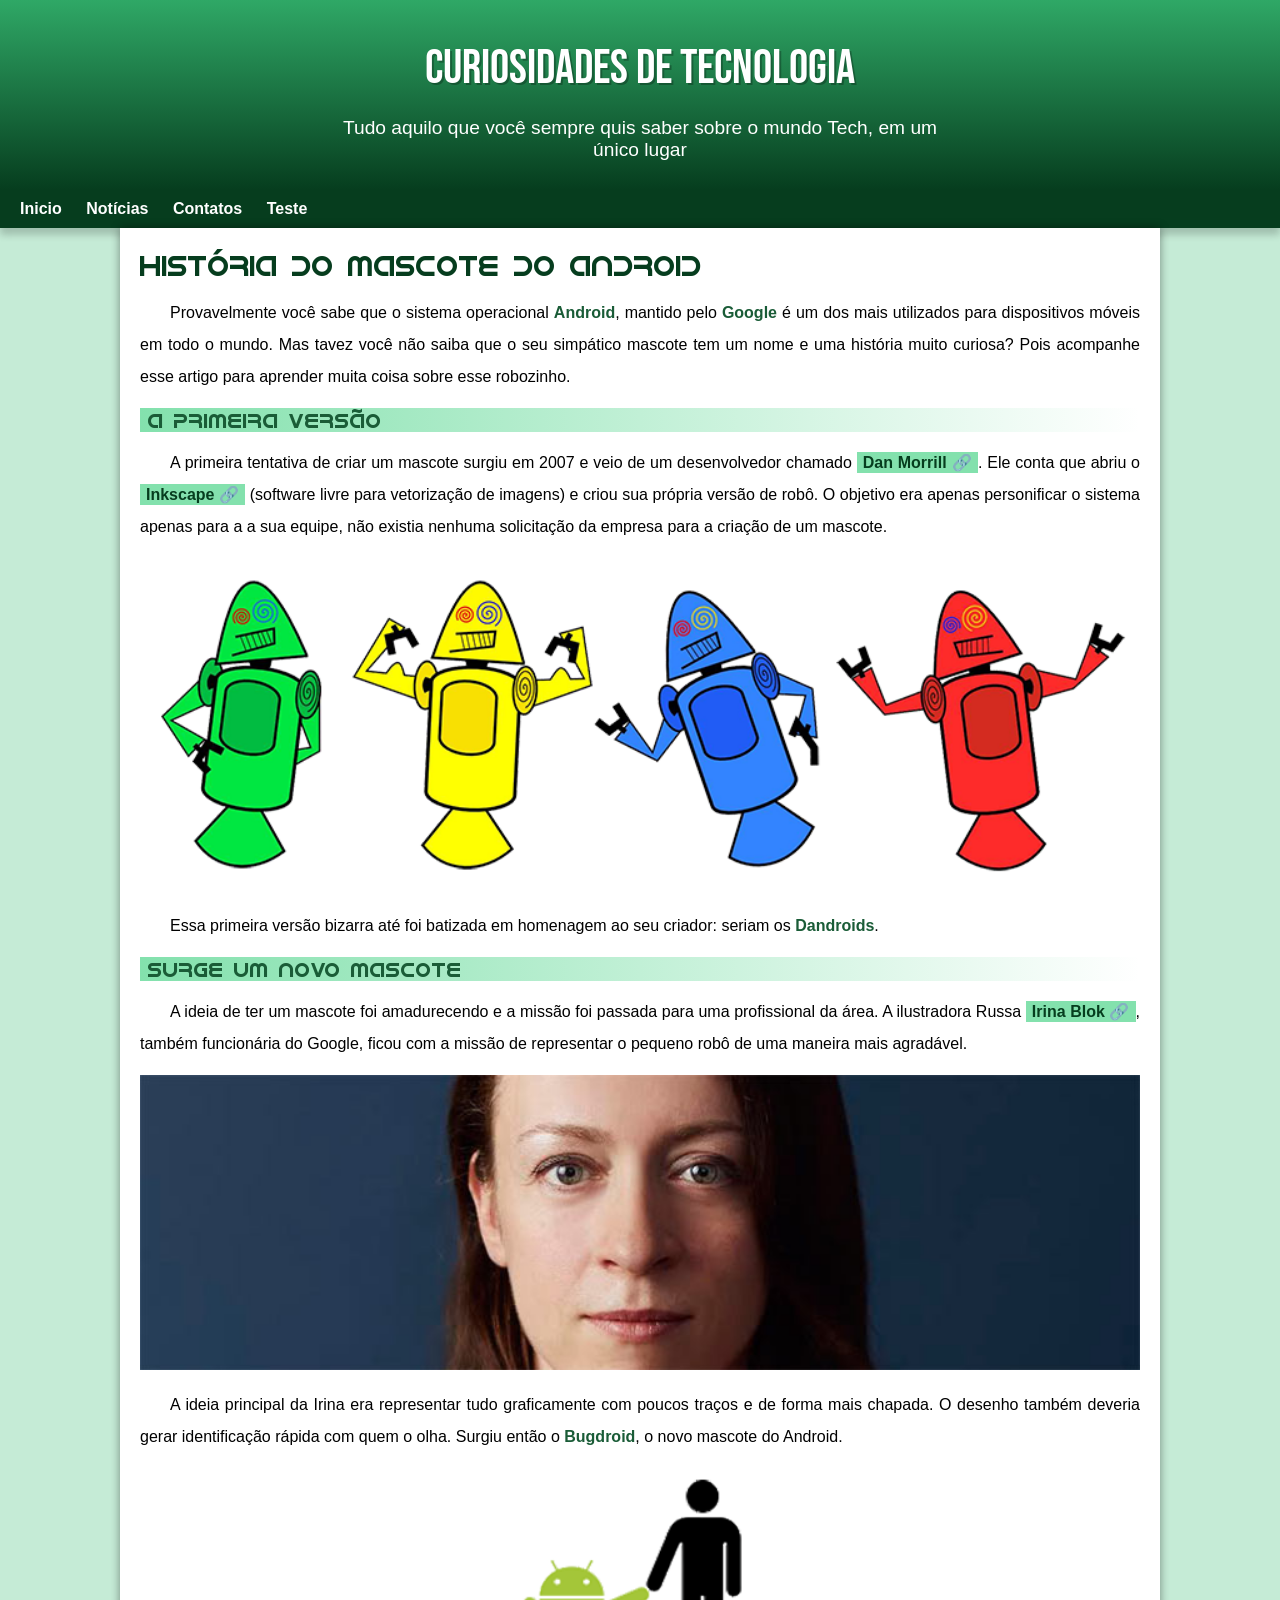
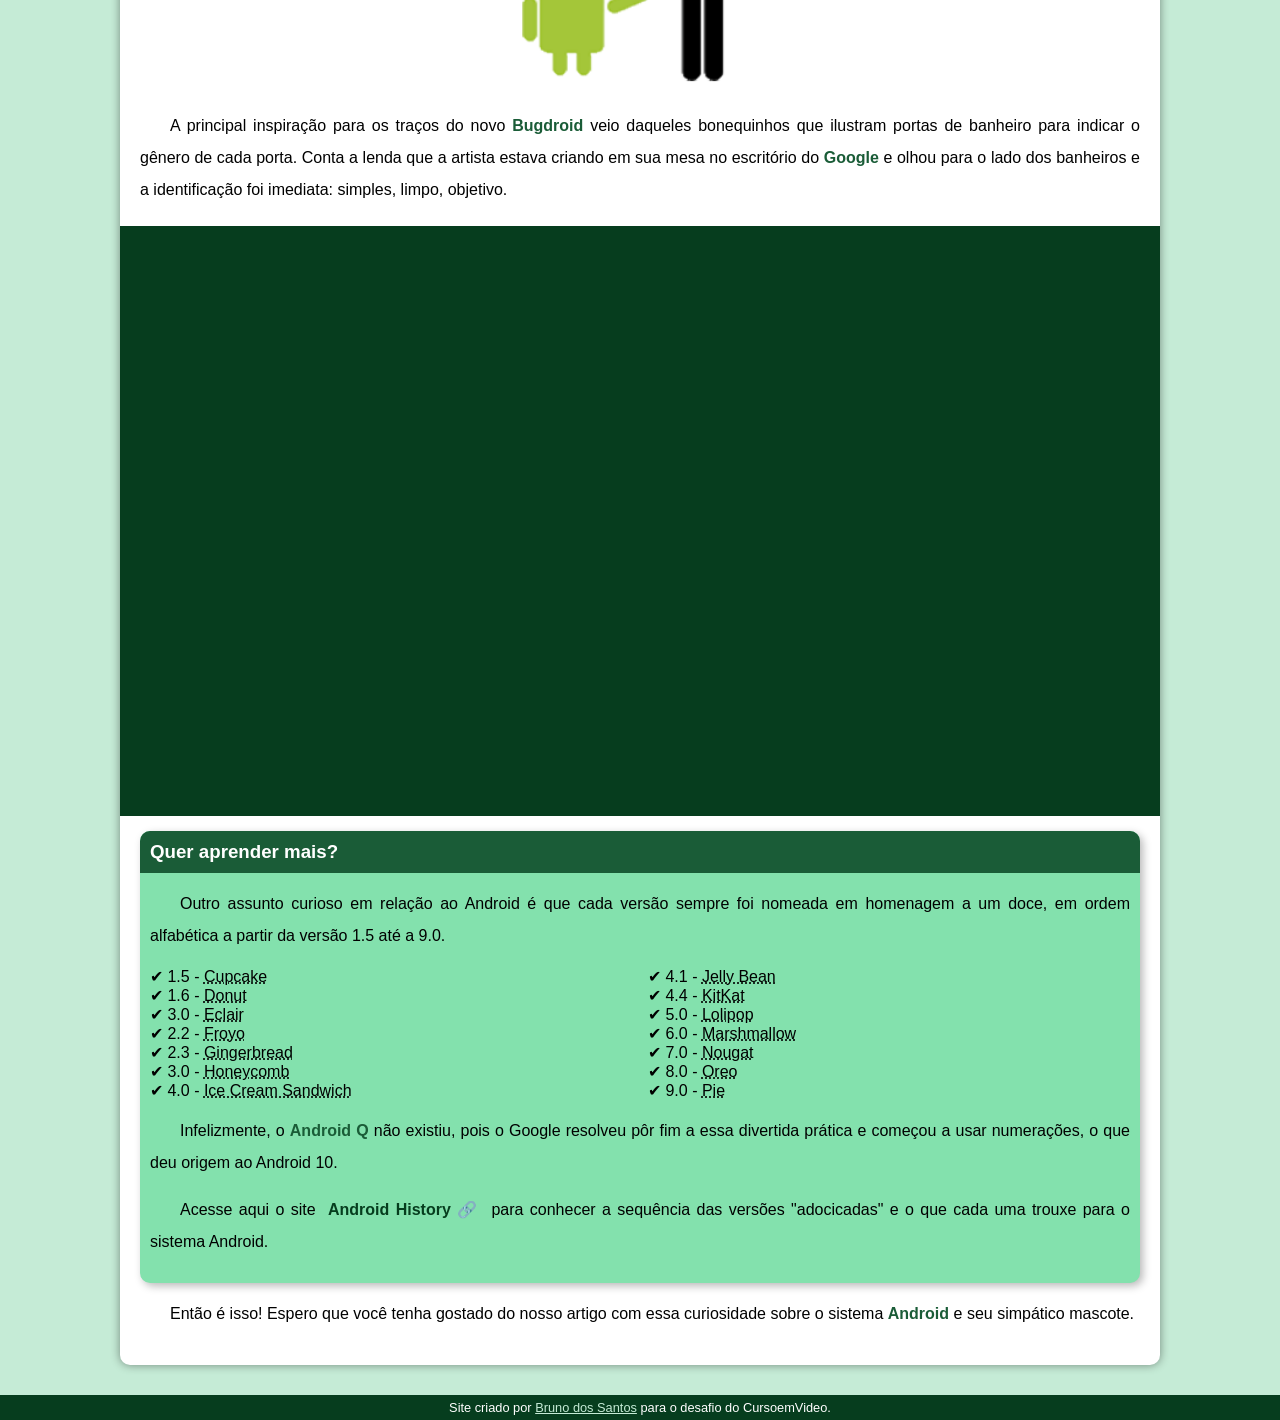
==== commit b530cf43: "inclusao do link teste pelo notebook a mérito de teste." ====
--- a/index.html
+++ b/index.html
@@ -24,6 +24,7 @@
         <a href="#">Inicio</a>
         <a href="#">Notícias</a>
         <a href="#">Contatos</a>
+        <a href="#">Teste</a>
     
     </nav>
     
--- a/style.css
+++ b/style.css
@@ -1,6 +1,6 @@
 @font-face {
     font-family: 'idroid';
-    src: url('../fontes/idroid.otf');
+    src: url('fontes/idroid.otf');
 }
 
 @font-face {
